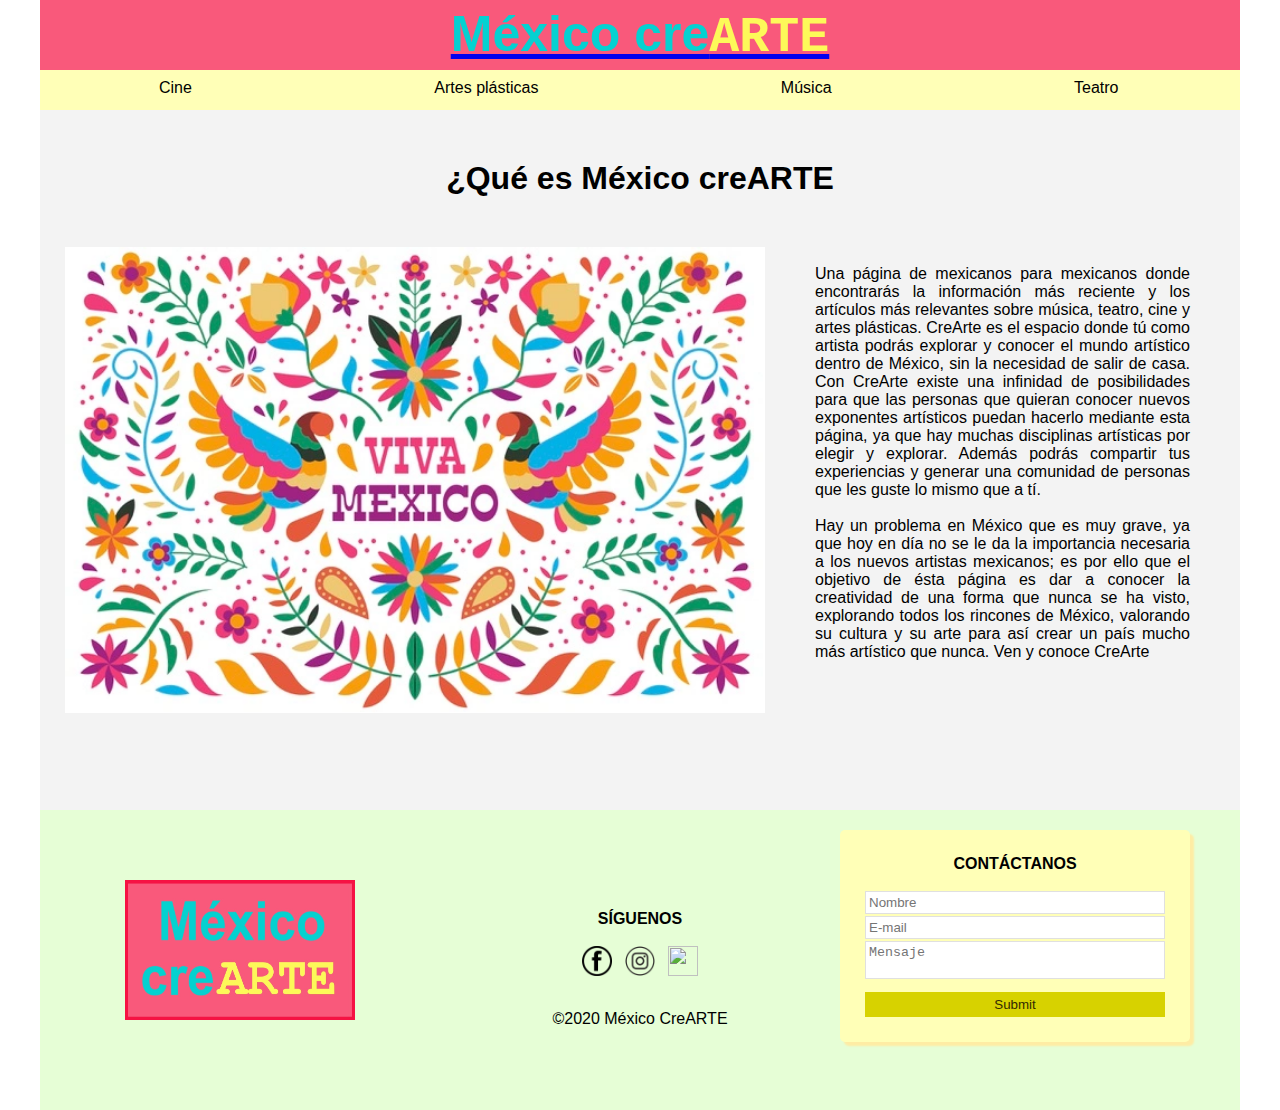
==== index.html @ c6af7fdc "Add files via upload" ====
<!DOCTYPE html>
<html>
    <head>
        <meta charset="UTF-8"/>
        <link type="text/css" rel="stylesheet" media="screen" href="estilo.css">
        <title>Proyecto final</title>
        <script src="script.js"></script>
    </head>
    
    <body style="font-family: arial,helvética, courier;">
        <div id="site">
            <div id="header">
                <div id="header-left">
                </div>
                
                <div id="header-right" style="text-align: center">
                    <a href="Index.html"><h1 style="color: #05D1D1; margin-top: 5px; font-size: 50px">México cre<span style="color:#FDF959; font-family:courier, Brush Script MT">ARTE</span></h1></a>
                
                </div>
            </div>
            <div id="menu">
                <div class='topnav'>
                    <a href="Cine.html">Cine</a>
                    <a href="Artes.html">Artes plásticas</a>
                    <a href="Musica.html">Música</a>
                    <a href="Teatro.html">Teatro</a>
                </div>
            
            </div>
                
            <div id="body-main">
                <h1 style="text-align: center; margin-top: 50px">¿Qué es México creARTE</h1>
                <div id="body-l">
                    <div><img src="main/main.png" width="700px"></div>
                </div>
                <div id="body-r" style="text-align: justify">
                    <br>
                    <p>Una página de mexicanos para mexicanos donde encontrarás la información más reciente y los artículos más relevantes sobre música, teatro, cine y artes plásticas. CreArte es el espacio donde tú como artista podrás explorar y conocer el mundo artístico dentro de México, sin la necesidad de salir de casa. Con CreArte existe una  infinidad de posibilidades para que las personas que quieran conocer nuevos exponentes artísticos puedan hacerlo mediante esta página, ya que hay muchas disciplinas artísticas por elegir y explorar. Además podrás compartir tus experiencias y generar una comunidad de personas que les guste lo mismo que a tí.</p>
                    <br>
                    <p>Hay un problema en México que es muy grave, ya que hoy en día no se le da la importancia necesaria a los nuevos artistas mexicanos; es por ello que el objetivo de ésta página es dar a conocer la creatividad de una forma que nunca se ha visto, explorando todos los rincones de México,  valorando su cultura y su arte para así crear un país mucho más artístico que nunca. Ven y conoce CreArte</p>
  
                </div>
            
            </div>
            <div id="footer" style="text-align: center">
                <div id="foot-left" style="text-align: center"><img src="Logo.jpg" width="230" height="140" alt="No se encontró la imagen" title="Logo" style="margin-top: 70px" ></div>
                
                <div id="foot-center" style="text-align: center">
                    <p style="margin-top: 100px"><b>SÍGUENOS</b></p><br>
                    <div><a href="https://www.facebook.com"><img src="fb.png" width="30px" height="30px"></a>&nbsp;&nbsp; <a href="https://www.instagram.com"><img src="ig.png" width="30px" height="30px"></a>&nbsp;&nbsp; <a href="https://www.twitter.com"><img src="twiterr.png" width="30px" height="30px"></a></div>
                </div>
                <div id="foot-right" style="text-align: center">
                    <div class="wrapper" style="margin-top: 20px; text-align: center">
                        <p><b>CONTÁCTANOS</b></p>
                        <br>
                        <div id="Error"></div>
                        
                        <form id="myform" onsubmit="return validation()">
                            <div class="input_field">
                                <input type="text" placeholder="Nombre" id="name">
                            </div>
                            <div class="input_field">
                                <input type="text" placeholder="E-mail" id="mail">
                            </div>
                            <div class="input_field">
                                <textarea id="message" placeholder="Mensaje"></textarea>
                            </div>
                            <div class="btn">
                                <input type="submit">
                            </div>
                            
                            
                        </form>
                    </div>
                </div>
                <p> ©2020 México CreARTE</p>
            </div>
        
        
        
        </div>
        
        <script type="text/javascript">
            function validation(){
                var name = document.getElementById("name").value;
                var mail = document.getElementById("mail").value;
                var message = document.getElementById("message").value;
                var Error = document.getElementById("Error");
                var text;

                Error.style.padding="10px";

                if(name.length <1){
                    text = "Por favor introduzca un nombre válido";
                    Error.innerHTML = text;
                    return false;
                }

                if(mail.indexOf("@")==-1 || mail.length <6){
                    text = "Por favor introduzca un E-Mail válido";
                    Error.innerHTML = text;
                    return false;
                }

                if(message.length <= 140){
                    text = "Por favor introduzca más de 140 caracteres en el mensaje";
                    Error.innerHTML = text;
                    return false;
                }

                alert("Enviado correctamente. Te contactaremos en brevedad")
                return true;
            }
        
        
        </script>
    
    </body>

</html>
---- estilo.css ----
#site{
    width:1200px;
    height:inherit;
    margin-top:0;
    margin-left: auto;
    margin-bottom: 0;
    margin-right: auto;
    background-color: #F3F3F3;
        
}

#header{
    width:1200px;
    height:70px;
    margin-top:0;
    margin-left: auto;
    margin-bottom: 0;
    margin-right: auto;
    background-color: #F9597B;
    
}

#header-left{
    width:400px;
    height: 70px;
    float:left;
}

#header-right{
    width:400px;
    height: 70px;
    float:left;
}

#menu{
    width: 1200px;
    height: 40px;
    margin-top:0;
    margin-left: auto;
    margin-bottom: 0;
    margin-right: auto;
    background-color: #FFFFB7;
    
}

.topnav{
    overflow: hidden;
    width: 100%;
}

.topnav a{

    display: inline-block;
    color: black;
    text-align: center;
    padding: 9px 119px;
    text-decoration: none;
}



.topnav a:hover {
    background-color: #D7D200;
    color: black;
}

#body-main{
    width: 1200px;
    height: 650px;
    margin-top:0;
    margin-left: auto;
    margin-bottom: 0;
    margin-right: auto;
    background-color: #F3F3F3;
    
}

#footer{
    width: 1200px;
    height: 300px;
    margin-top:0;
    margin-left: auto;
    margin-bottom: 0;
    margin-right: auto;
    background-color: #E6FED6;
    
}

#foot-left{
    width: 400px;
    height: 200px;
    float: left;

}

#foot-center{
    width: 400px;
    height: 200px;
    float: left;
}

#foot-right{
    width: 400px;
    height: 200px;
    float: left;
}

#sus{
    width: 300px;
    height: 20px;
    float: left;
    background-color: white;
    border: 1px solid black;
}

#body-cine{
    width: 1200px;
    height: 3530px;
    margin-top:0;
    margin-left: auto;
    margin-bottom: 0;
    margin-right: auto;
    background-color: #F3F3F3;
    
}

#title{
    width: 1200px;
    height: 180px;
}

#body-artes{
    width: 1200px;
    height: 3700px;
    margin-top:0;
    margin-left: auto;
    margin-bottom: 0;
    margin-right: auto;
    background-color: #F3F3F3;
    
}
#body-musica{
    width: 1200px;
    height: 3525px;
    margin-top:0;
    margin-left: auto;
    margin-bottom: 0;
    margin-right: auto;
    background-color: #F3F3F3;
    
}
#body-teatro{
    width: 1200px;
    height: 4300px;
    margin-top:0;
    margin-left: auto;
    margin-bottom: 0;
    margin-right: auto;
    background-color: #F3F3F3;
    
}

*{
    margin: 0;
    padding: 0;
    box-sizing: border-box;
    outline: none;
}

.wrapper{
    position: absolute;
    max-width: 350px;
    width: 100%;
    background: #FFFFB7;
    padding: 25px;
    border-radius: 5px;
    box-shadow: 4px 4px 2px rgba(254,236,164,1);
}

.wrapper .input_field{
    margin-bottom: 2px;
}

.wrapper .input_field input[type="text"],
.wrapper textarea{
    width: 100%;
    border:1px solid #e0e0e0;
    padding: 3px;
}

.wrapper textarea{
    height: 9 0px;
    resize:none;
} 

.wrapper .btn input[type="submit"]{
    border: 0;
    margin-top: 7px;
    padding: 5px;
    width: 100%;
    background-color:#D7D200; 
    color: #332902;
    cursor:pointer;
}

.wrapper #error{
    margin-bottom: 20px;
    padding: 0px;
    background:#fe8b8e;
    text-align: center;
    font-size: 14px;
    transition: all 0.5s ease;
}

#n1{
    width: 750px;
    height: 1000px;
    margin-top: 15px;
    margin-bottom: 15px;
    margin-left: 25px;
    margin-right: 25px;
    float: left;
}

#n2{
    width: 375px;
    height: 1000px;
    margin-top: 15px;
    margin-bottom: 15px;
    margin-right: 25px;
    float: left;
}

#n3{
    width: 1200px;
    height: 750px;
}

#n3-l{
    width: 650px;
    height: 750px;
    float: left;
    margin-left: 25px;
    margin-right: 25px;
    margin-top: 15px;
    margin-bottom: 15px;
}

#n3-r{
    width: 475px;
    height: 750px;
    float: left;
    margin-right: 25px;
    margin-top: 15px;
    margin-bottom: 15px;
}

#n4{
    width: 350px;
    height: 800px;
    margin-top: 15px;
    margin-bottom: 15px;
    margin-right: 25px;
    margin-left: 25px;
    float: left;
}
#n5{
    width: 775px;
    height: 800px;
    margin-top: 15px;
    margin-bottom: 15px;
    margin-right: 25px;
    float: left;
}

#body-l{
    width: 750px;
    height: 500px;
    margin-top: 50px;

    margin-left: 25px;
    margin-bottom: 50px;
    float: left;
    
}

#body-r{
    width: 375px;
    height: 500px;
    margin-top: 50px;
    margin-right: 25px;
    margin-bottom: 50px;
    float: left;
    
}

#a2{
    width: 550px;
    height: 1000px;
    margin-top: 30px;
    margin-left: 25px;
    margin-right: 25px;
    margin-bottom: 10px;
    float: left;
    
}

#a3{
    width: 575px;
    height: 1000px;
    margin-top: 30px;
    margin-bottom: 10px;
    margin-right: 25px;
    float: left;
    
}

#a4{
    width: 450px;
    height: 800px;
    margin-top: 20px;
    margin-bottom: 30px;
    margin-left: 25px;
    margin-right: 25px;
    float: left;
    
}
#a5{
    width: 675px;
    height: 800px;
    margin-top: 20px;
    margin-bottom: 30px;
    margin-right: 25px;
    float: left;
    
}

#m1{
    width: 650px;
    height: 2200px;
    margin-top: 30px;
    margin-bottom: 15px;
    margin-left: 25px;
    margin-right: 25px;
    float: left;
}

#m2{
    width: 475px;
    height: 2200px;
    margin-top: 30px;
    margin-bottom: 15px;
    margin-right: 25px;
    float: left;
}

#t1{
    width: 450px;
    height: 800px;
    margin-top: 20px;
    margin-bottom: 15px;
    margin-left: 25px;
    margin-right: 25px;
    float: left;
}

#t2{
    width: 675px;
    height: 1270px;
    margin-top: 20px;
    margin-bottom: 15px;
    margin-right: 25px;
    float: left;
}

#t4{
    width: 650px;
    height: 800px;
    margin-top: 40px;
    margin-bottom: 15px;
    margin-left: 25px;
    margin-right: 25px;
    float: left;
}

#t5{
    width: 475px;
    height: 800px;
    margin-top: 40px;
    margin-bottom: 15px;
    margin-right: 25px;
    float: left;
}
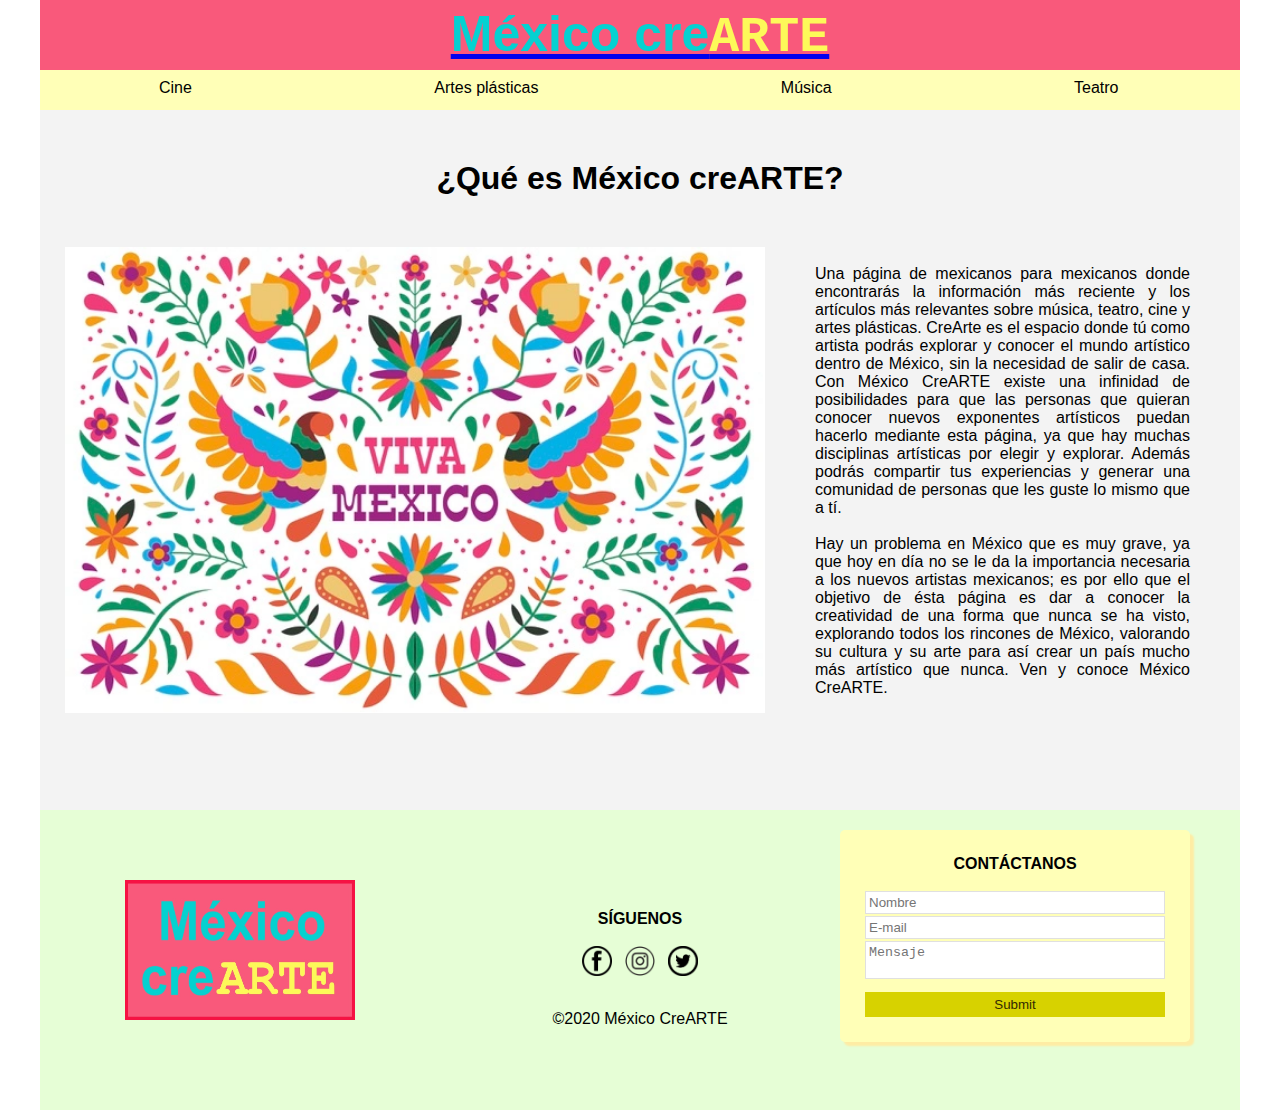
==== commit 6dd72c31: "Update index.html" ====
--- a/index.html
+++ b/index.html
@@ -29,15 +29,15 @@
             </div>
                 
             <div id="body-main">
-                <h1 style="text-align: center; margin-top: 50px">¿Qué es México creARTE</h1>
+                <h1 style="text-align: center; margin-top: 50px">¿Qué es México creARTE?</h1>
                 <div id="body-l">
                     <div><img src="main/main.png" width="700px"></div>
                 </div>
                 <div id="body-r" style="text-align: justify">
                     <br>
-                    <p>Una página de mexicanos para mexicanos donde encontrarás la información más reciente y los artículos más relevantes sobre música, teatro, cine y artes plásticas. CreArte es el espacio donde tú como artista podrás explorar y conocer el mundo artístico dentro de México, sin la necesidad de salir de casa. Con CreArte existe una  infinidad de posibilidades para que las personas que quieran conocer nuevos exponentes artísticos puedan hacerlo mediante esta página, ya que hay muchas disciplinas artísticas por elegir y explorar. Además podrás compartir tus experiencias y generar una comunidad de personas que les guste lo mismo que a tí.</p>
+                    <p>Una página de mexicanos para mexicanos donde encontrarás la información más reciente y los artículos más relevantes sobre música, teatro, cine y artes plásticas. CreArte es el espacio donde tú como artista podrás explorar y conocer el mundo artístico dentro de México, sin la necesidad de salir de casa. Con México CreARTE existe una  infinidad de posibilidades para que las personas que quieran conocer nuevos exponentes artísticos puedan hacerlo mediante esta página, ya que hay muchas disciplinas artísticas por elegir y explorar. Además podrás compartir tus experiencias y generar una comunidad de personas que les guste lo mismo que a tí.</p>
                     <br>
-                    <p>Hay un problema en México que es muy grave, ya que hoy en día no se le da la importancia necesaria a los nuevos artistas mexicanos; es por ello que el objetivo de ésta página es dar a conocer la creatividad de una forma que nunca se ha visto, explorando todos los rincones de México,  valorando su cultura y su arte para así crear un país mucho más artístico que nunca. Ven y conoce CreArte</p>
+                    <p>Hay un problema en México que es muy grave, ya que hoy en día no se le da la importancia necesaria a los nuevos artistas mexicanos; es por ello que el objetivo de ésta página es dar a conocer la creatividad de una forma que nunca se ha visto, explorando todos los rincones de México,  valorando su cultura y su arte para así crear un país mucho más artístico que nunca. Ven y conoce México CreARTE.</p>
   
                 </div>
             
@@ -117,4 +117,4 @@
     
     </body>
 
-</html>+</html>
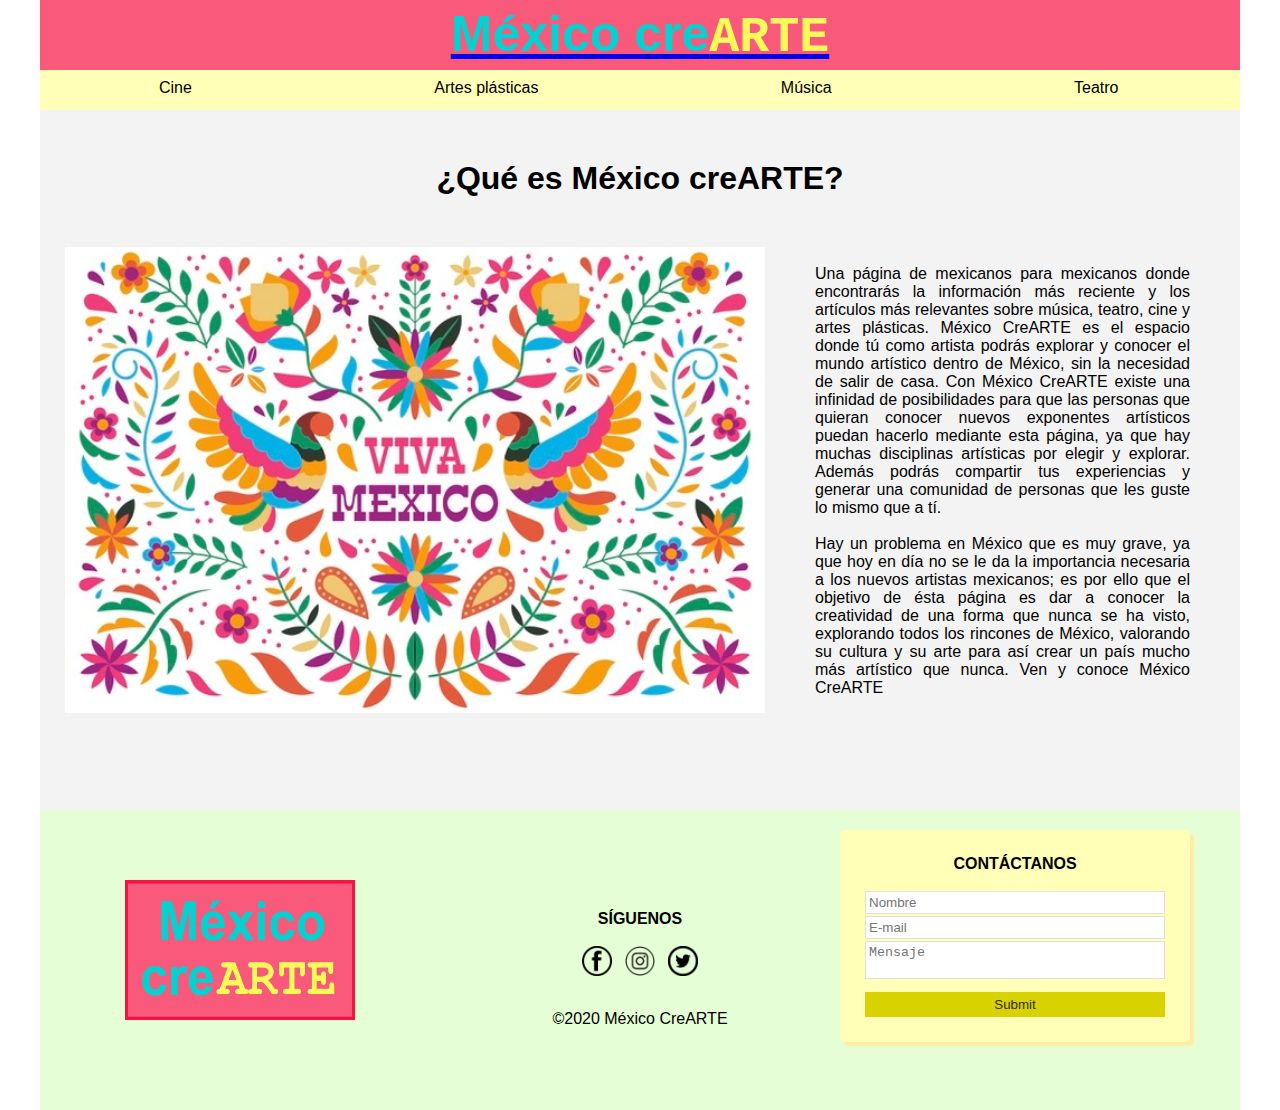
==== commit b926ab70: "Add files via upload" ====
--- a/index.html
+++ b/index.html
@@ -35,9 +35,9 @@
                 </div>
                 <div id="body-r" style="text-align: justify">
                     <br>
-                    <p>Una página de mexicanos para mexicanos donde encontrarás la información más reciente y los artículos más relevantes sobre música, teatro, cine y artes plásticas. CreArte es el espacio donde tú como artista podrás explorar y conocer el mundo artístico dentro de México, sin la necesidad de salir de casa. Con México CreARTE existe una  infinidad de posibilidades para que las personas que quieran conocer nuevos exponentes artísticos puedan hacerlo mediante esta página, ya que hay muchas disciplinas artísticas por elegir y explorar. Además podrás compartir tus experiencias y generar una comunidad de personas que les guste lo mismo que a tí.</p>
+                    <p>Una página de mexicanos para mexicanos donde encontrarás la información más reciente y los artículos más relevantes sobre música, teatro, cine y artes plásticas. México CreARTE es el espacio donde tú como artista podrás explorar y conocer el mundo artístico dentro de México, sin la necesidad de salir de casa. Con México CreARTE existe una  infinidad de posibilidades para que las personas que quieran conocer nuevos exponentes artísticos puedan hacerlo mediante esta página, ya que hay muchas disciplinas artísticas por elegir y explorar. Además podrás compartir tus experiencias y generar una comunidad de personas que les guste lo mismo que a tí.</p>
                     <br>
-                    <p>Hay un problema en México que es muy grave, ya que hoy en día no se le da la importancia necesaria a los nuevos artistas mexicanos; es por ello que el objetivo de ésta página es dar a conocer la creatividad de una forma que nunca se ha visto, explorando todos los rincones de México,  valorando su cultura y su arte para así crear un país mucho más artístico que nunca. Ven y conoce México CreARTE.</p>
+                    <p>Hay un problema en México que es muy grave, ya que hoy en día no se le da la importancia necesaria a los nuevos artistas mexicanos; es por ello que el objetivo de ésta página es dar a conocer la creatividad de una forma que nunca se ha visto, explorando todos los rincones de México,  valorando su cultura y su arte para así crear un país mucho más artístico que nunca. Ven y conoce México CreARTE</p>
   
                 </div>
             
@@ -117,4 +117,4 @@
     
     </body>
 
-</html>
+</html>